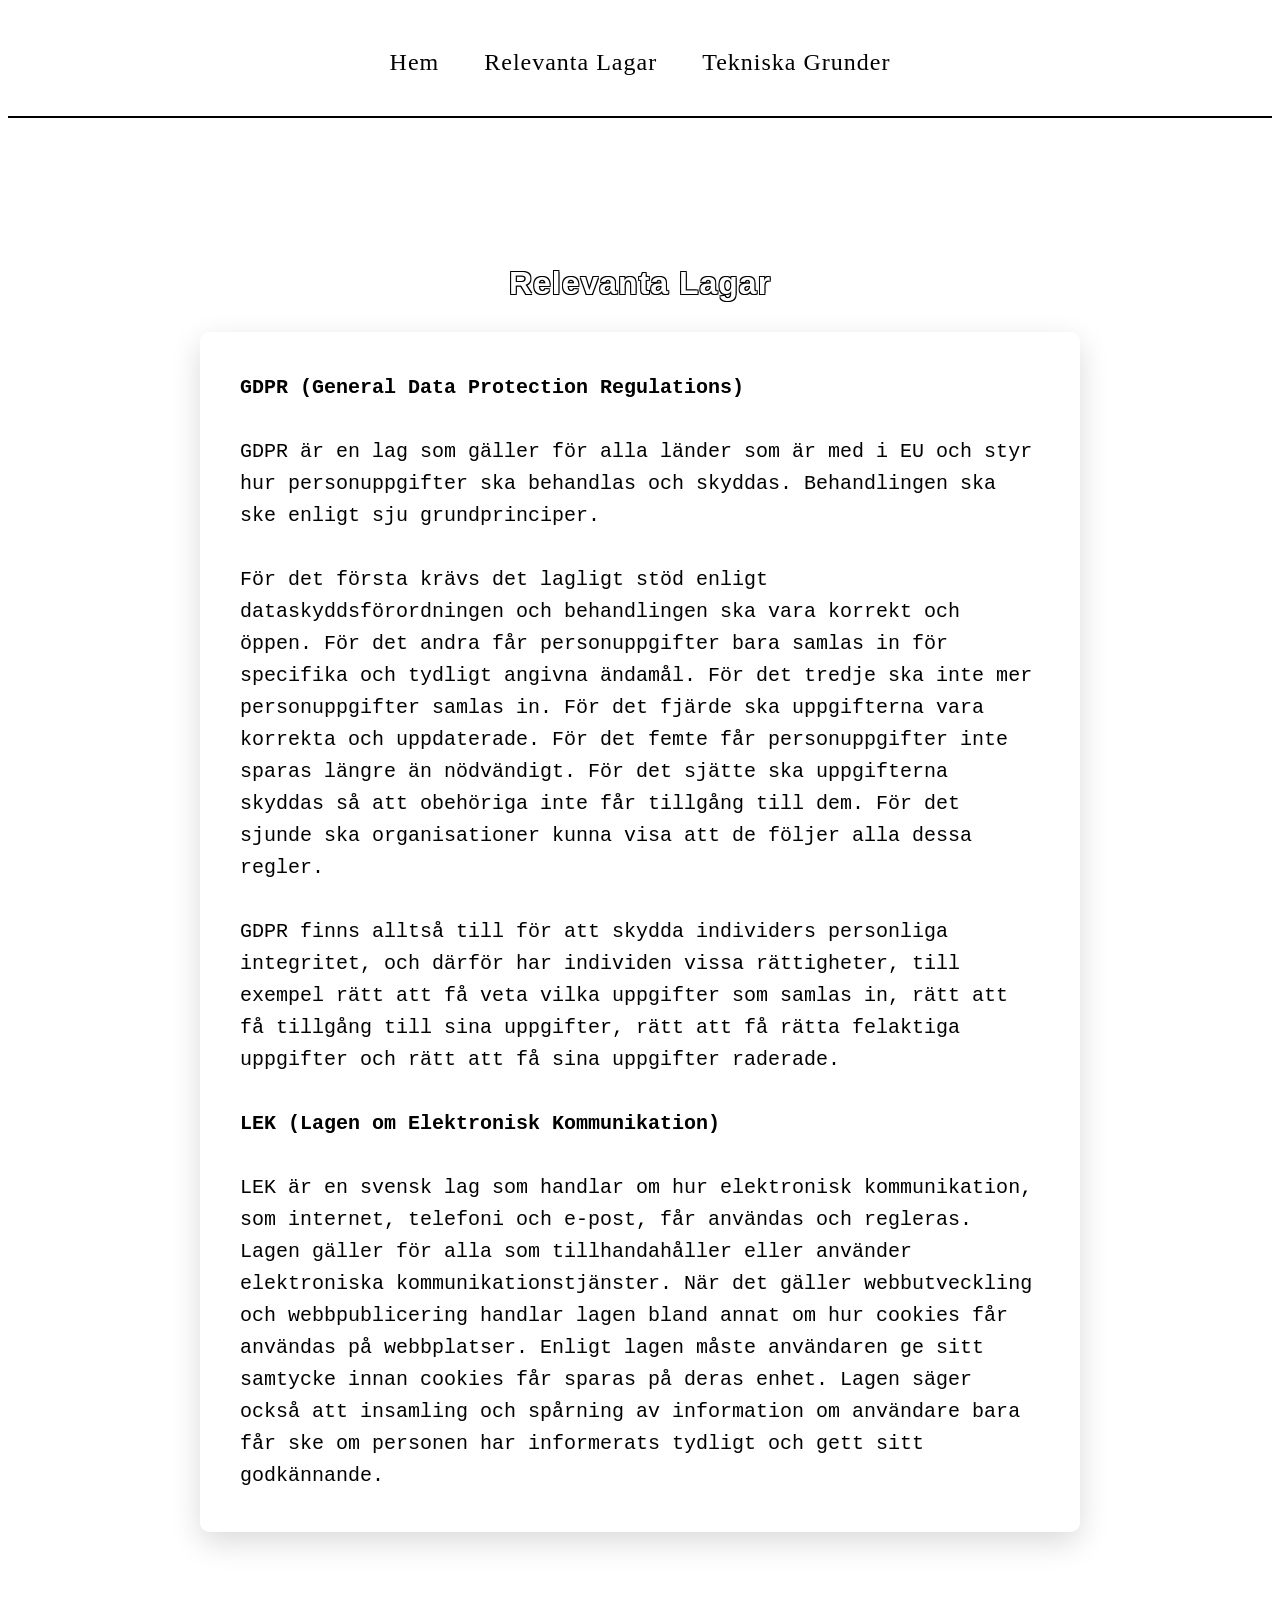
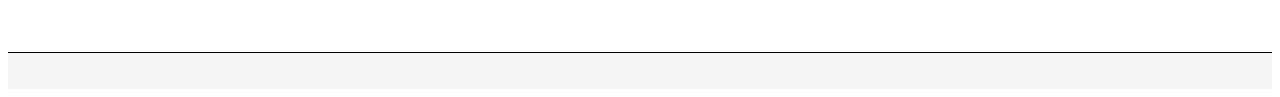
==== Lagar.html @ aee80b68 "wow så bra A till dig Hilding" ====
<!DOCTYPE html>
<html lang="sv">
  <head>
    <meta charset="UTF-8" />
    <meta name="viewport" content="width=device-width, initial-scale=1.0" />
    <title>Hilding</title>
    <link rel="stylesheet" href="style.css" />
  </head>
  <body>
    <header class="header">
      <nav>
        <a href="../hem/main.html">Hem</a>
        <a href="../hem/Lagar.html">Relevanta Lagar</a>
        <a href="../hem/TekniskaGrunder.html">Tekniska Grunder</a>
      </nav>
    </header>

    <main class="content">
      <h2 class="outline-text">Relevanta Lagar</h2>
      <p class="text">
        <strong>GDPR (General Data Protection Regulations)</strong> <br /><br />
        GDPR är en lag som gäller för alla länder som är med i EU och styr hur
        personuppgifter ska behandlas och skyddas. Behandlingen ska ske enligt
        sju grundprinciper.<br /><br />

        För det första krävs det lagligt stöd enligt dataskyddsförordningen och
        behandlingen ska vara korrekt och öppen. För det andra får
        personuppgifter bara samlas in för specifika och tydligt angivna
        ändamål. För det tredje ska inte mer personuppgifter samlas in. För det
        fjärde ska uppgifterna vara korrekta och uppdaterade. För det femte får
        personuppgifter inte sparas längre än nödvändigt. För det sjätte ska
        uppgifterna skyddas så att obehöriga inte får tillgång till dem. För det
        sjunde ska organisationer kunna visa att de följer alla dessa regler.<br /><br />

        GDPR finns alltså till för att skydda individers personliga integritet,
        och därför har individen vissa rättigheter, till exempel rätt att få
        veta vilka uppgifter som samlas in, rätt att få tillgång till sina
        uppgifter, rätt att få rätta felaktiga uppgifter och rätt att få sina
        uppgifter raderade.<br /><br />

        <strong>LEK (Lagen om Elektronisk Kommunikation)</strong><br /><br />
        LEK är en svensk lag som handlar om hur elektronisk kommunikation, som
        internet, telefoni och e-post, får användas och regleras. Lagen gäller
        för alla som tillhandahåller eller använder elektroniska
        kommunikationstjänster. När det gäller webbutveckling och
        webbpublicering handlar lagen bland annat om hur cookies får användas på
        webbplatser. Enligt lagen måste användaren ge sitt samtycke innan
        cookies får sparas på deras enhet. Lagen säger också att insamling och
        spårning av information om användare bara får ske om personen har
        informerats tydligt och gett sitt godkännande.
      </p>
    </main>

    <footer class="footer"></footer>
  </body>
</html>
---- style.css ----
.header {
  position: sticky;
  top: 0;
  height: 12vh;
  display: flex;
  justify-content: center;
  align-items: center;
  border-bottom: 2px solid black;
  background-color: white;
  z-index: 100;
  letter-spacing: 1px;
}

nav a {
  margin: 0 20px;
  font-size: 24px;
  text-decoration: none;
  color: black;
  transition: transform 0.2s ease, border-bottom 0.2s ease;
}

nav a:hover {
  transform: translateY(-2px);
  border-bottom: 2px solid black;
}

.content {
  padding: 120px 20px;
  background-size: 80%;
  background-position: center 10%;
  background-repeat: no-repeat;
  background-image: url(../hem/alex_colville_1994_embarkation.jpg);
  background-size: cover;
  background-position: center;
  background-repeat: no-repeat;
  background-attachment: fixed;
}

.text {
  max-width: 800px;
  font-size: 20px;
  padding: 20px;
  border-radius: 10px;
  color: rgb(0, 0, 0);
  font-family: monospace;
  line-height: 1.6;
  background-color: #fafafa;
  margin: 0 auto;
  background-color: rgba(255, 255, 255, 0.95);
  box-shadow: 0 10px 30px rgba(0, 0, 0, 0.15);
  padding: 40px;
}

.footer {
  height: 4vh;
  border-top: 1px solid black;
  background-color: #f5f5f5;
}

.img1 {
  display: block;
  margin-left: auto;
  margin-right: auto;
}

html {
  overflow-y: scroll;
}

h2 {
  text-align: center;
  margin-bottom: 30px;
  letter-spacing: 1px;
  font-size: xx-large;
  font-family: "Franklin Gothic Medium", "Arial Narrow", Arial, sans-serif;
}

.outline-text {
  color: white;
  text-shadow: -1px -1px 0 black, 1px -1px 0 black, -1px 1px 0 black,
    1px 1px 0 black;
}
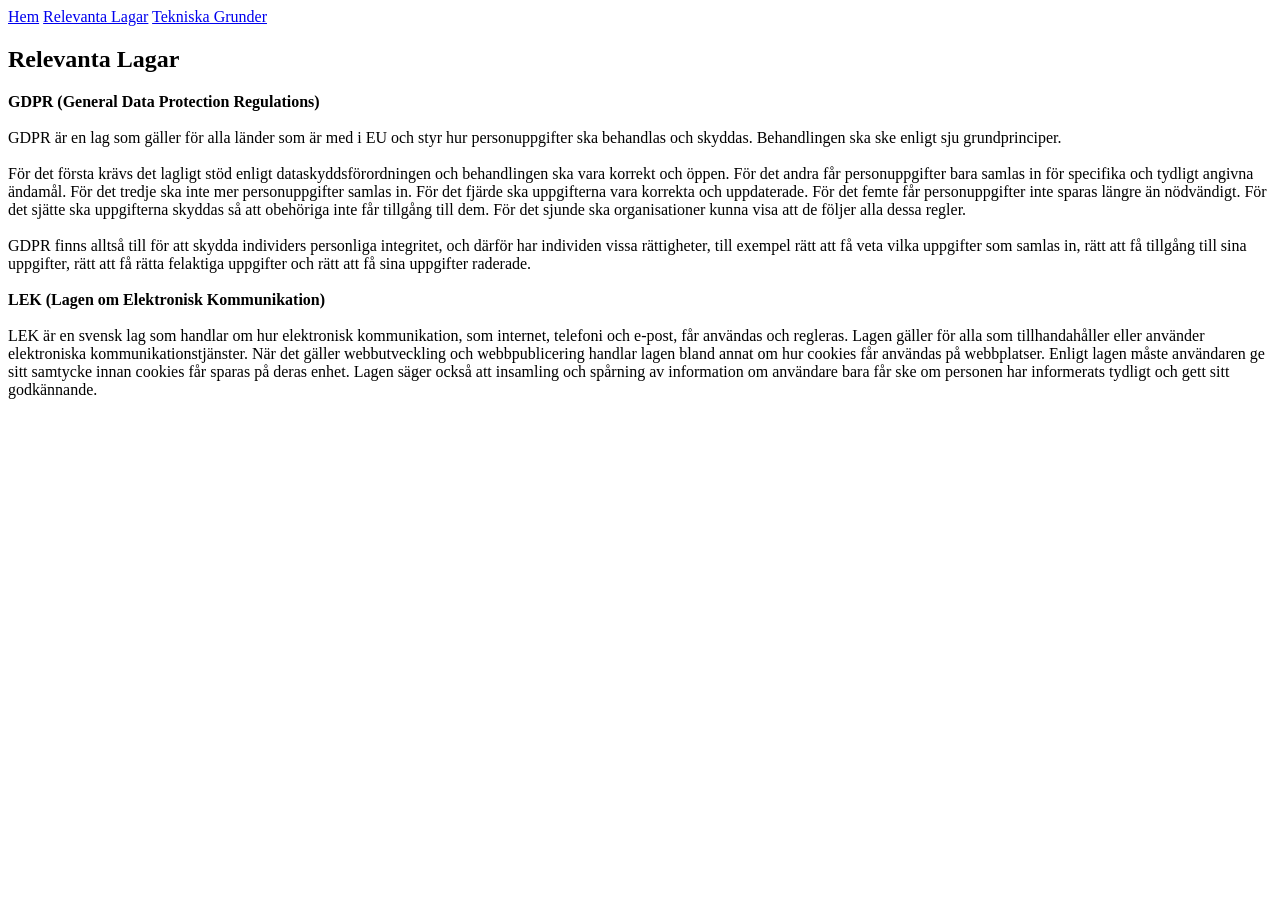
==== commit b65045b3: "3" ====
--- a/Lagar.html
+++ b/Lagar.html
@@ -4,14 +4,14 @@
     <meta charset="UTF-8" />
     <meta name="viewport" content="width=device-width, initial-scale=1.0" />
     <title>Hilding</title>
-    <link rel="stylesheet" href="style.css" />
+    <link rel="stylesheet" href="TheWebMission-/style.css" />
   </head>
   <body>
     <header class="header">
       <nav>
-        <a href="../hem/main.html">Hem</a>
-        <a href="../hem/Lagar.html">Relevanta Lagar</a>
-        <a href="../hem/TekniskaGrunder.html">Tekniska Grunder</a>
+        <a href="TheWebMission-/index.html">Hem</a>
+        <a href="TheWebMission-/Lagar.html">Relevanta Lagar</a>
+        <a href="TheWebMission-/TekniskaGrunder.html">Tekniska Grunder</a>
       </nav>
     </header>
 
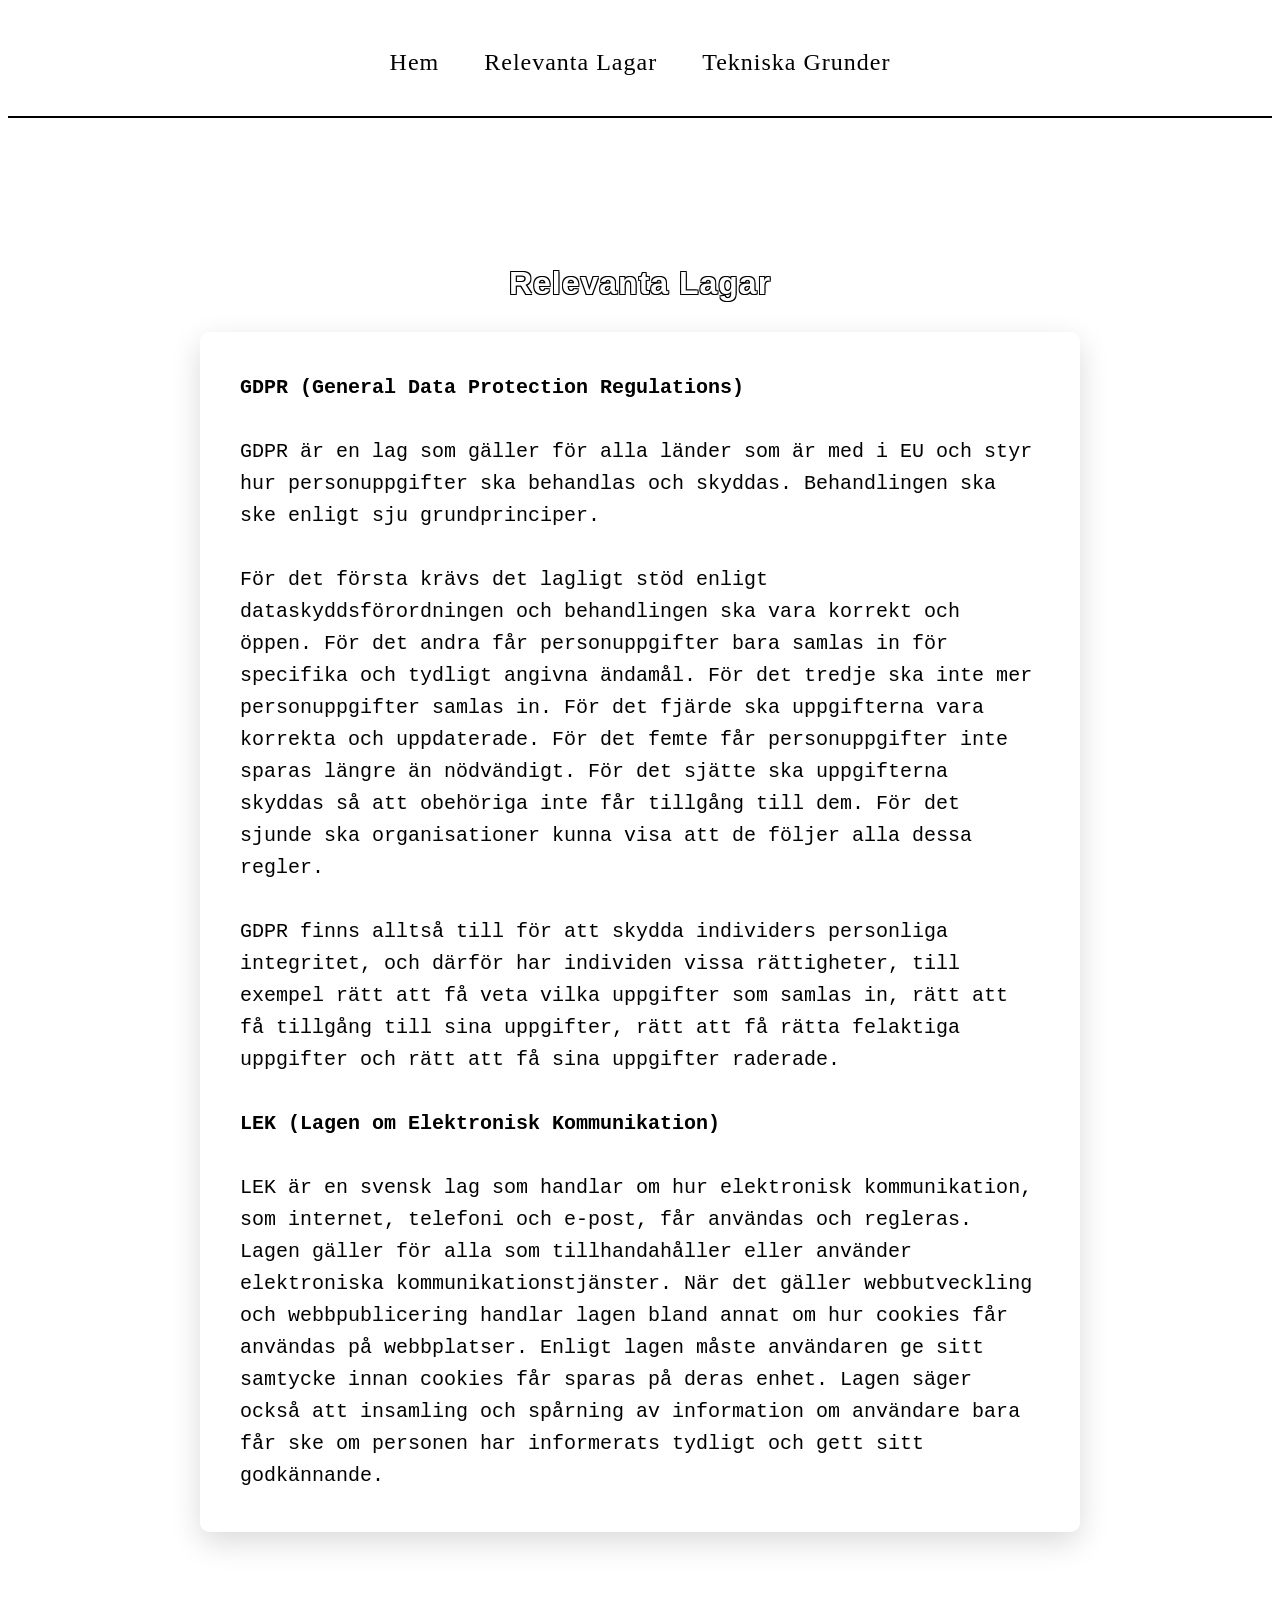
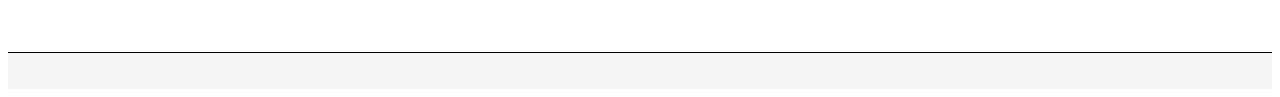
==== commit c777f95f: "4" ====
--- a/Lagar.html
+++ b/Lagar.html
@@ -4,7 +4,7 @@
     <meta charset="UTF-8" />
     <meta name="viewport" content="width=device-width, initial-scale=1.0" />
     <title>Hilding</title>
-    <link rel="stylesheet" href="TheWebMission-/style.css" />
+    <link rel="stylesheet" href="style.css" />
   </head>
   <body>
     <header class="header">
--- a/style.css
+++ b/style.css
@@ -0,0 +1,82 @@
+.header {
+  position: sticky;
+  top: 0;
+  height: 12vh;
+  display: flex;
+  justify-content: center;
+  align-items: center;
+  border-bottom: 2px solid black;
+  background-color: white;
+  z-index: 100;
+  letter-spacing: 1px;
+}
+
+nav a {
+  margin: 0 20px;
+  font-size: 24px;
+  text-decoration: none;
+  color: black;
+  transition: transform 0.2s ease, border-bottom 0.2s ease;
+}
+
+nav a:hover {
+  transform: translateY(-2px);
+  border-bottom: 2px solid black;
+}
+
+.content {
+  padding: 120px 20px;
+  background-size: 80%;
+  background-position: center 10%;
+  background-repeat: no-repeat;
+  background-image: url(TheWebMission-/alex_colville_1994_embarkation.jpg);
+  background-size: cover;
+  background-position: center;
+  background-repeat: no-repeat;
+  background-attachment: fixed;
+}
+
+.text {
+  max-width: 800px;
+  font-size: 20px;
+  padding: 20px;
+  border-radius: 10px;
+  color: rgb(0, 0, 0);
+  font-family: monospace;
+  line-height: 1.6;
+  background-color: #fafafa;
+  margin: 0 auto;
+  background-color: rgba(255, 255, 255, 0.95);
+  box-shadow: 0 10px 30px rgba(0, 0, 0, 0.15);
+  padding: 40px;
+}
+
+.footer {
+  height: 4vh;
+  border-top: 1px solid black;
+  background-color: #f5f5f5;
+}
+
+.img1 {
+  display: block;
+  margin-left: auto;
+  margin-right: auto;
+}
+
+html {
+  overflow-y: scroll;
+}
+
+h2 {
+  text-align: center;
+  margin-bottom: 30px;
+  letter-spacing: 1px;
+  font-size: xx-large;
+  font-family: "Franklin Gothic Medium", "Arial Narrow", Arial, sans-serif;
+}
+
+.outline-text {
+  color: white;
+  text-shadow: -1px -1px 0 black, 1px -1px 0 black, -1px 1px 0 black,
+    1px 1px 0 black;
+}
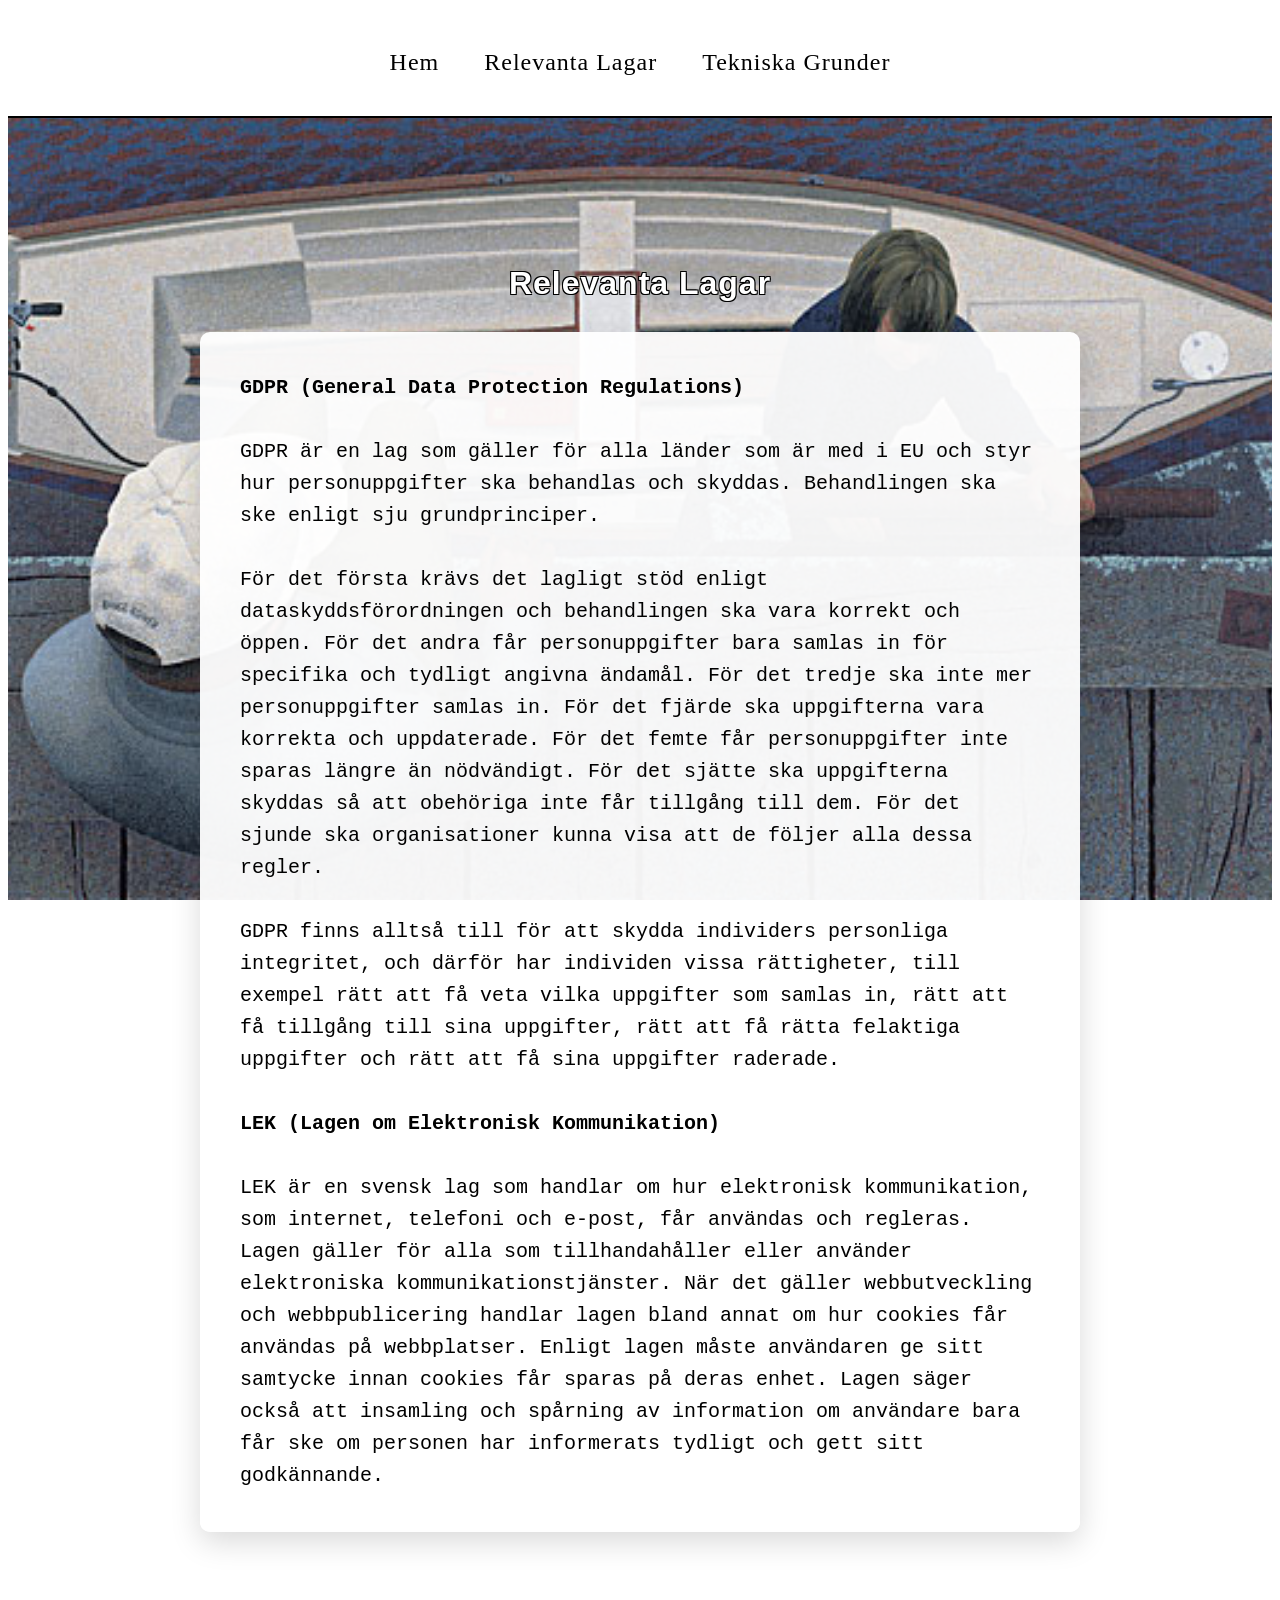
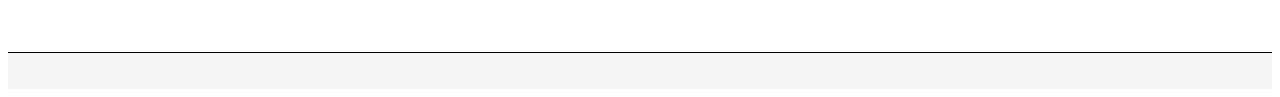
==== commit 480b1950: "7" ====
--- a/Lagar.html
+++ b/Lagar.html
@@ -9,9 +9,9 @@
   <body>
     <header class="header">
       <nav>
-        <a href="TheWebMission-/index.html">Hem</a>
-        <a href="TheWebMission-/Lagar.html">Relevanta Lagar</a>
-        <a href="TheWebMission-/TekniskaGrunder.html">Tekniska Grunder</a>
+        <a href="index.html">Hem</a>
+        <a href="Lagar.html">Relevanta Lagar</a>
+        <a href="TekniskaGrunder.html">Tekniska Grunder</a>
       </nav>
     </header>
 
--- a/style.css
+++ b/style.css
@@ -29,7 +29,7 @@
   background-size: 80%;
   background-position: center 10%;
   background-repeat: no-repeat;
-  background-image: url(TheWebMission-/alex_colville_1994_embarkation.jpg);
+  background-image: url(alex_colville_1994_embarkation.jpg);
   background-size: cover;
   background-position: center;
   background-repeat: no-repeat;
